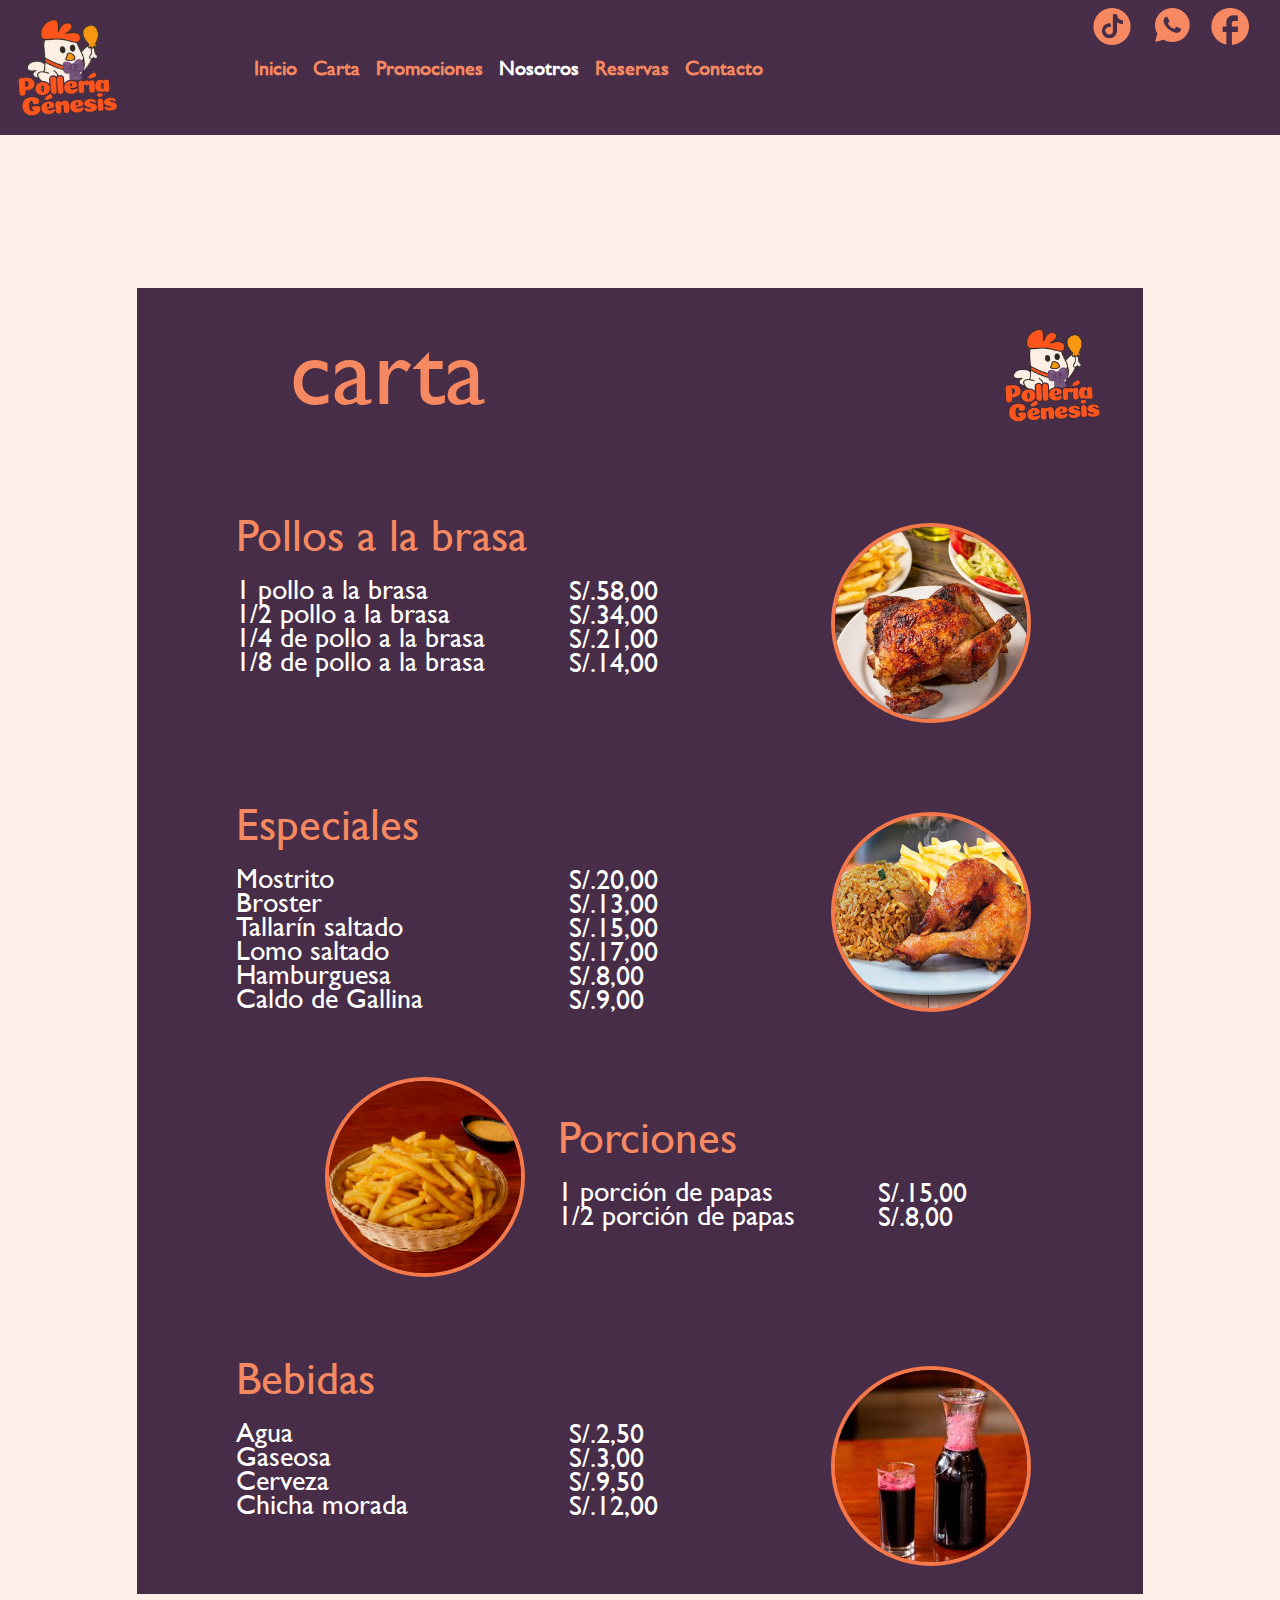
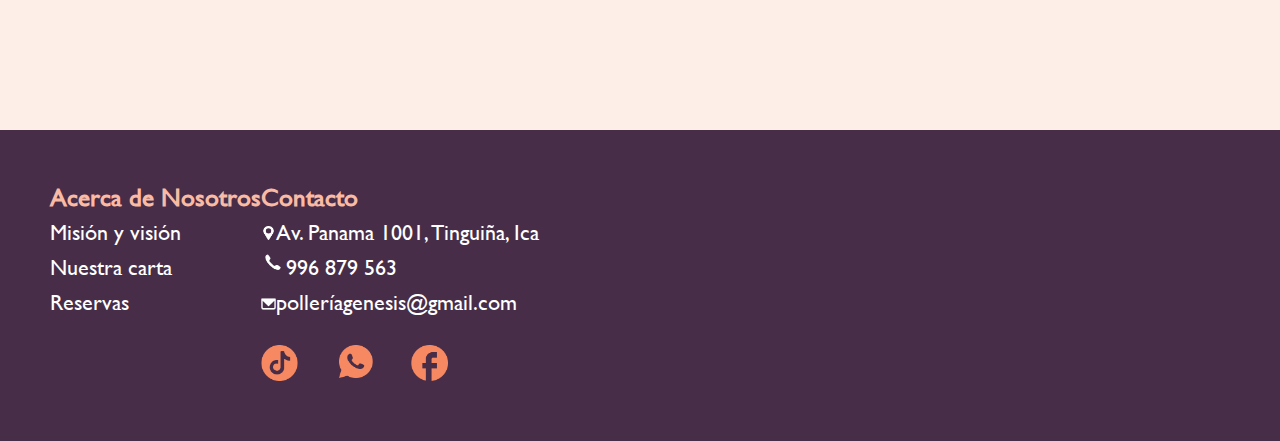
==== Cartag.html @ 94c0431f "se agrego toda la pagina" ====
<!DOCTYPE html>
<html lang="es">

<head>
    <meta charset="UTF-8">
    <meta name="viewport" content="width=device-width, initial-scale=1.0">
    <link href="https://cdn.jsdelivr.net/npm/bootstrap@5.3.3/dist/css/bootstrap.min.css" rel="stylesheet" 
      integrity="sha384-QWTKZyjpPEjISv5WaRU9OFeRpok6YctnYmDr5pNlyT2bRjXh0JMhjY6hW+ALEwIH" crossorigin="anonymous">
    <title>Carta</title>
    <link rel="stylesheet" href="estilog2.css" type="text/css">
    <link rel="stylesheet" href="estilosg.css">
</head>

<body>
    <div class="header-pg d-flex">
        <nav class="navbar navbar-expand-lg">
            <div class="container-fluid">
                <a class="navbar-brand d-none d-lg-block" href="#">
                    <img src="img/logo.svg" alt="logo" class="logo">
                </a>
                <button class="navbar-toggler" type="button" data-bs-toggle="collapse"
                    data-bs-target="#navbarSupportedContent" aria-controls="navbarSupportedContent"
                    aria-expanded="false" aria-label="Toggle navigation">
                    <span class="navbar-toggler-icon"></span>
                </button>
                <div class="collapse navbar-collapse" id="navbarSupportedContent">
                    <ul class="navbar-nav me-auto mb-2 mb-lg-0">
                        <li class="nav-item">
                            <a class="nav-link" href="index.html">Inicio</a>
                        </li>
                        <li class="nav-item">
                            <a class="nav-link " href="Cartag.html">Carta</a>
                        </li>
                        <li class="nav-item">
                            <a class="nav-link " href="Promocionesg.html">Promociones</a>
                        </li>
                        <li class="nav-item">
                            <a class="nav-link active" href="Nosotrosg.html">Nosotros</a>
                        </li>
                        <li class="nav-item">
                            <a class="nav-link " href="Reservasg.html">Reservas</a>
                        </li>
                        <li class="nav-item">
                            <a class="nav-link " href="Contactog.html">Contacto</a>
                        </li>
                    </ul>
                </div>
                
            </div>
        </nav>
          <div class="ms-auto p-2">
            <ul class="navbar-nav flex-row flex-wrap ms-md-auto">
              <li>
                <a target="_blank" href="https://www.tiktok.com/@icapolleriagenesis?_t=8nOBZTZyQFB&_r=1">
                  <img src="img/tiktok.png" alt="tiktok" class="img-social" />
                </a>
              </li>
              <li>
                <a target="_blank" href="https://wa.me/c/51949355027">
                  <img src="img/whatsapp.png" alt="whatsapp" class="img-social" />
                </a>
              </li>
              <li>
                <a target="_blank" href="https://www.facebook.com/p/Polleria-G%C3%A9nesis-Ica-61553416058785/">
                  <img src="img/facebook.png" alt="facebook" class="img-social">
                </a>
              </li>
            </ul>
          </div>
</div>
<br>
<div class="fondo-carta text-white p-1">
    <div class="container pt-3">
        <div class="row ms-4">
            <div class="col-1"></div>
            <div class="col-3 d-flex justify-content-lg-between carta">
                <br><br>
                <span class="carta1">carta</span>
            </div>
            <div class="col-3"></div>
            <div class="col-5 d-flex justify-content-end">
                <img class="imagen-logo" src="img/logo.png" alt="imagen-logo" class="img-fluid">
            </div>
            <div class="col-0"></div>
        </div>
    </div>
    <div class="linea"></div>
    <div class="container">
        <div class="row">
            <div class="col-1"></div>
            <div class="col-4 sub-titulo pt-5 pb-3"></div>
        </div>
    </div>
    <div class="container mb-4">
        <div class="row">
            <div class="col-1 custom-col-1"></div>
            <div class="col-4 custom-col-4">
                <span class="sub-titulo" style="color: #F68961; white-space: nowrap">Pollos a la brasa</span>
                <br><br>
                1 pollo a la brasa <br>
                1/2 pollo a la brasa <br>
                1/4 de pollo a la brasa <br>
                1/8 de pollo a la brasa 
            </div>
            <div class="col-3 custom-col-3 d-flex justify-content-start precio">
                <br><br>
                S/.58,00 <br>
                S/.34,00 <br>
                S/.21,00 <br>
                S/.14,00
            </div>
            <div class="col-sm-3 custom-col-3 last d-flex justify-content-center align-items-center">
                <img class="imagen" src="img/carta-primeraimagen.jpg" alt="segunda-imagen" class="img-fluid">
            </div>
            <div class="col-1 custom-col-1"></div>
        </div>
    </div>
    <div class="linea"></div>
    <div class="container">
        <div class="row">
            <div class="col-1"></div>
            <div class="col-3 sub-titulo2 pt-5 pb-3"></div>
        </div>
    </div>
    <div class="container pb-4">
        <div class="row">
            <div class="col-1 custom-col-1"></div>
            <div class="col-4 custom-col-4">
                <span class="sub-titulo" style="color: #F68961;">Especiales</span>
                <br><br>
                Mostrito <br>
                Broster<br>
                Tallarín saltado <br>
                Lomo saltado <br>
                Hamburguesa <br>
                Caldo de Gallina 
            </div>
            <div class="col-3 custom-col-3 d-flex justify-content-start precio">
                <br><br>
                S/.20,00 <br>
                S/.13,00 <br>
                S/.15,00 <br>
                S/.17,00 <br>
                S/.8,00 <br>
                S/.9,00 
            </div>
            <div class="col-sm-3 custom-col-3 last d-flex justify-content-center align-items-center">
                <img class="imagen" src="img/mostrito-carta.webp" alt="tercera-imagen" class="img-fluid">
            </div>
            <div class="col-1 custom-col-1"></div>
        </div>
    </div>
    <div class="linea"></div>
    <div class="container">
        <div class="row">
            <div class="col-1"></div>
            <div class="col-3"></div>
            <div class="col-4 sub-titulo3 pt-4 pb-3"></div>
        </div>
    </div>

    <div class="container contenedor-1 mb-4">
        <div class="row ms-4">
            <div class="col-1 custom-col-1"></div>
            <div class="col-sm-3 custom-col-3 last d-flex justify-content-center align-items-center mr-3 ms-5">
                <!-- ocupa 1 columna en 481x767-->
                 <img class="imagen" class="imagen-2" src="img/papas-carta.png" alt="cuarta-imagen" class="img-fluid">
            </div>
            <div class="col-4 custom-col-4 porciones-text"> 
                <!-- ocupa 7 columnas en 481x767 -->
                <br><br>
                <span class="sub-titulo" style="color: #F68961;">Porciones</span>
                <br><br>
                1 porción de papas <br>
                1/2 porción de papas
            </div>
            <div class="col-3 custom-col-3 d-flex justify-content-start precio">
                <!-- ocupa 2 columnas en 481x767-->
                <br><br><br><br>
                S/.15,00 <br>
                S/.8,00
            </div>
            <div class="col-1 custom-col-1"></div>
        </div>
    </div>

    <div class="linea"></div>

    <div class="container">
        <div class="row">
            <div class="col-1"></div>
            <div class="col-3 sub-titulo4 pt-5 pb-3"></div>
        </div>
    </div>

    <div class="container pb-4">
        <div class="row">
            <div class="col-1 custom-col-1"></div>
            <div class="col-4 custom-col-4">
                <span class="sub-titulo" style="color: #F68961;">Bebidas</span>
                <br><br>
                Agua <br>
                Gaseosa <br>
                Cerveza <br>
                Chicha morada 
            </div>
            <div class="col-3 custom-col-3 d-flex justify-content-start precio">
                <br><br>
                S/.2,50 <br>
                S/.3,00 <br>
                S/.9,50 <br>
                S/.12,00
            </div>
            <div class="col-sm-3 custom-col-3 last d-flex justify-content-center align-items-center">
                <img class="imagen" src="img/carta-chicha.jfif" alt="quinta-imagen" class="img-fluid">
            </div>
            <div class="col-1 custom-col-1"></div>
        </div>
    </div>
</div>


<footer class="d-lg-flex justify-content-lg-arun">
    <div class="footer-text">
      <ul>
        <p>Acerca de Nosotros</p>
        <li><a href="Nosotrosg.html">Misión y visión</a></li>
        <li><a href="Cartag.html">Nuestra carta</a></li>
        <li><a href="Reservasg.html">Reservas</a></li>
      </ul>
    </div>
    <div class="footer-text">
      <ul>
        <p>Contacto</p>
        <li><img src="img/icono ubicación.png" width="15" />Av. Panama 1001, Tinguiña, Ica</li>
        <li><img src="img/iconocall.png" width="25" />996 879 563</li>
        <li><img src="img/email.png" width="15" />polleríagenesis@gmail.com</li>
      </ul>
      <ul class="d-flex justify-content-start">
        <li class="pe-3">
          <a target="_blank" href="https://www.tiktok.com/@icapolleriagenesis?_t=8nOBZTZyQFB&_r=1">
            <img src="img/tiktok.png" alt="icono" class="logo-footer" />
          </a>
        </li>
        <li class="pe-3">
          <a target="_blank" href="https://wa.me/c/51949355027">
            <img src="img/whatsapp.png" alt="icono" class="logo-footer" />
          </a>
        </li>
        <li class="pe-3">
          <a target="_blank" href="https://www.facebook.com/p/Polleria-G%C3%A9nesis-Ica-61553416058785/">
            <img src="img/facebook.png" alt="icono" class="logo-footer" />
          </a>
        </li>
      </ul>
    </div>
  </footer>

    <script src="https://cdn.jsdelivr.net/npm/bootstrap@5.3.3/dist/js/bootstrap.bundle.min.js"
    integrity="sha384-YvpcrYf0tY3lHB60NNkmXc5s9fDVZLESaAA55NDzOxhy9GkcIdslK1eN7N6jIeHz"
    crossorigin="anonymous"></script>
</body>

</html>
---- estilog2.css ----
/* BODY */
  /* Clase de estilo para el body */
body {
    background-color: #FEEEE8;
}
aside {
    float: right;
    padding: 2px;
    margin-right: 2px;
}
/* CONTENEDOR */
/* clases de estilos para el contenedor */
.fondo-carta {
 background-color: #472D48;
 margin: 10.67%;

} 
/* clases de estilos para el titulo del contenedor */
.carta {
  font-size: 96px;
  color: #F68961;
  margin-top: 50px;
}
/* clases de estilos para los  subtitulos del contenedor */
.sub-titulo {
  font-size: 45px;
  color: #F68961;
}
/* clases de estilos para el contenedor */
.container {
  font-size: 28px;
  line-height: 24px;
  justify-content: flex-end;
}
/* Clases para las imagenes del contenedor */
.imagen {
  border: 4px solid #F5784A;
  border-radius: 200%;
  width: 200px;
  height: 200px;
  object-fit: cover;
  
}
/* Clases de estilos para el logo del contenedor */
.imagen-logo {
  width: 150px;
  height: 150px;
}
/* Clases de estlos para una linea separadora */
.linea {
  content: "ghhhhhh";
  display: block;
  position: relative;
  width: 100%;
  height: 1px;
  background-color:#472D48;
}
/* Clases de estilos para los precios del contenedor */
.precio {
  margin-left: 0px;
  display: block;
  padding-top: 7px;
}
/* FOOTER */
/* Clases de estilos del footer */
footer {
  background-color: #472D48;
  font-size: 22px;
  padding: 50px;
  border-image: none;
  border-style: none;
}
/* Estilos para los enlaces del footer */
footer a {
  color: #fff;
  font-weight: normal;
  background-color: #472D48;
  border-image: none;
  border-style: none;
  text-decoration: none;
}

footer p {
  color:#FABBA5;
  font-size: 25px;
  font-weight: bold;
}

footer ul {
  list-style: none;
  background-color: #472D48;
  border-image: none;
  border-style: none;
  color: #fff;
}

.float {
  display: flex;
  justify-content: center;
  float:inherit;
}

.float1 {
  justify-content: center;
  float:inline-start;
}
/* MEDIAQUERIES */
/* Estilos responsive para tablet */
  @media (min-width: 768px) and (max-width: 1024px) {
   
    .container {
        font-size: 22px;
    }
    .sub-titulo {
      font-size: 45px;
    }
    .carta1 {
      font-size: 96px;
    }
    .precio {
      font-size: 22px;
    }
    .imagen {
      width: 150px; 
      height: 150px; 
      object-fit: cover;
    }
    .fondo-carta {
      background-color: #472D48;
      margin: 80px 40px;
     }
    }
  /* 
    ##Device = Low Resolution Tablets, Mobiles (Landscape)
    ##Screen = B/w 481px to 767px
  */
/* Estilos responsive para dispositivos moviles */
  @media (min-width: 481px) and (max-width: 767px) {
  body {
    background-color: #FEEEE8;
    width: 100%;
    max-width: 100%;
  }
  .fondo-carta {
    background-color: #472D48;
    max-width: 100%;
    display: flex; 
    flex-direction: column;
    margin: 30px 20px 50px;
   }
   .row {
    width: 100%;
  }
  .container {
    font-size: 22px;
  }
  .sub-titulo {
    font-size: 30px;
  }
  .carta1 {
    font-size: 45px;
  }
  .precio {
    margin: 0;
  }
  .imagen {
    width: 140px; 
    height: 140px; 
    object-fit: cover;
  }
  .contenedor-1{
    margin-left: 28px;
  }
.imagen-porciones {
margin: 0;
}
.custom-col-1 {
    flex: 0 0 8.33%; /* 1/12 = 8.333% */
    max-width: 8.33%;
}
.custom-col-4 {
  flex: 0 0 58.33%; /* 7/12 de ancho */
  max-width: 58.33%; /* 7/12 de ancho */
}
/* Columna personalizada para col-3 */
.custom-col-3 {
  flex: 0 0 16.67%; /* 2/12 de ancho */
  max-width: 16.67%;
}
.custom-col-3.last {
    flex: 0 0 8.33%; /* 1/12 = 8.333% */
    max-width: 8.33%;
    max-width: 100%;
    margin-left: 35%;
    padding-top: 40px;
}
}
  /* 
    ##Device = Most of the Smartphones Mobiles (Portrait)
    ##Screen = B/w 320px to 479px
  */
/* Estilos responsive para dispositivos moviles pequeños */
  @media (min-width: 320px) and (max-width: 480px) {
    body {
      background-color: #FEEEE8;
      width: 100%;
      max-width: 100%;
    }
    .fondo-carta {
      background-color: #472D48;
      max-width: 100%;
      display: flex; 
      flex-direction: column;
      margin: 20px 20px 50px;
     }
     .row {
      width: 100%;
    }
    .container {
      font-size: 17px;
    }
    .sub-titulo {
      font-size: 30px;
    }
    .carta1 {
      font-size: 55px;
    }
    .precio {
      margin: 0;
    }
    .imagen {
      width: 140px; 
      height: 140px; 
      object-fit: cover;
    }
    .contenedor-1{
      margin-left: -10px;
      margin-top: -30px;
    }
  .imagen-porciones {
  margin: 0;
  }
  .imagen-logo {
    padding-left: 30px ;
    width: 100px;
    height: 100px;
    object-fit: cover;
  }
  .custom-col-1 {
      flex: 0 0 8.33%; /* 1/12 = 8.333% */
      max-width: 8.33%;
  }
  .custom-col-4 {
    flex: 0 0 58.33%; /* 7/12 de ancho */
    max-width: 58.33%; /* 7/12 de ancho */
  }
  /* Columna personalizada para col-3 */
  .custom-col-3 {
    flex: 0 0 16.67%; /* 2/12 de ancho */
    max-width: 16.67%;
  }
  .custom-col-3.last {
      flex: 0 0 8.33%; /* 1/12 = 8.333% */
      max-width: 8.33%;
      max-width: 100%;
      margin-left: 30%;
      padding-top: 40px;
  }
}
---- estilosg.css ----
/* ESTILOS GENERALES */

/* Integración de la fuente de letra en la pagina */
@font-face{font-family:'gill sans mt regular';src:url(/fuentes/GILL.TTF)}
/* Clases de estilos generales para toda la página */
*{margin:0;padding:0;box-sizing:border-box;list-style:none;font-family:'gill sans mt regular'}
/* BODY */

/* Estilos para el cuerpo de la pagina */
body{font-family:'gill sans mt regular';background-color:#FEEEE8}

/* HEADER */

/* Clase de estilo para el logo de la página */
.logo{display:none}
/* Clase de estilo para el color de fondo del header */
.header-pg{background-color:#472D48}
/* Clases de estilo para la barra de navegación del header */
.nav-link{color:#F68961;font-size:1.25rem;font-weight:bold}

.navbar-nav .nav-link.active{color:#fff}

.navbar-nav .nav-link:hover{color:#FABBA5}
/* Clases de estilos para los iconos del header */
.img-social{width:62%}
/* Clases de estilo para la barra de navegación del header */
.navbar-toggler{border:1px solid #fff}
.navbar-toggler-icon{background-image:url('./img/menu.svg')}

/* FOOTER */

/* Clases de estilos para los iconos del footer  */
.logo-footer{width:60%;padding-top:25px}
p{color:#EDEAED}
/* Clases de estilos para el footer */
 footer{background-color:#472D48;font-size:22px;padding:50px;border-image:none;border-style:none} 
footer a{color:#fff;font-weight:normal;background-color:#472D48;border-image:none;border-style:none;text-decoration:none}

footer p{color:#FABBA5;font-size:25px;font-weight:bold}
/* Clases de estilos para el menu del footer */
footer ul{list-style:none;background-color:#472D48;border-image:none;border-style:none;color:#fff}

.footer-text{line-height:35px}

/* Media queries para la visualización de el logo del footer */
@media (min-width:992px){.logo{display:block;width:50%}
/* RESET */

}
/* http://meyerweb.com/eric/tools/css/reset/ 
   v2.0 | 20110126
   License: none (public domain)
*/

html,body,div,span,applet,object,iframe,h1,h2,h3,h4,h5,h6,p,blockquote,pre,a,abbr,acronym,address,big,cite,code,del,dfn,em,img,ins,kbd,q,s,samp,small,strike,strong,sub,sup,tt,var,b,u,i,center,dl,dt,dd,ol,ul,li,fieldset,form,label,legend,table,caption,tbody,tfoot,thead,tr,th,td,article,aside,canvas,details,embed,figure,figcaption,header,hgroup,menu,nav,output,ruby,section,summary,time,mark,audio,video{margin:0;padding:0;border:0;font-size:100%;vertical-align:baseline}
/* HTML5 display-role reset for older browsers */
article,aside,details,figcaption,figure,footer,header,hgroup,menu,nav,section{display:block}
body{line-height:1}
ol,ul{list-style:none}
blockquote,q{quotes:none}
blockquote:before,blockquote:after,q:before,q:after{content:'';content:none}
table{border-collapse:collapse;border-spacing:0}
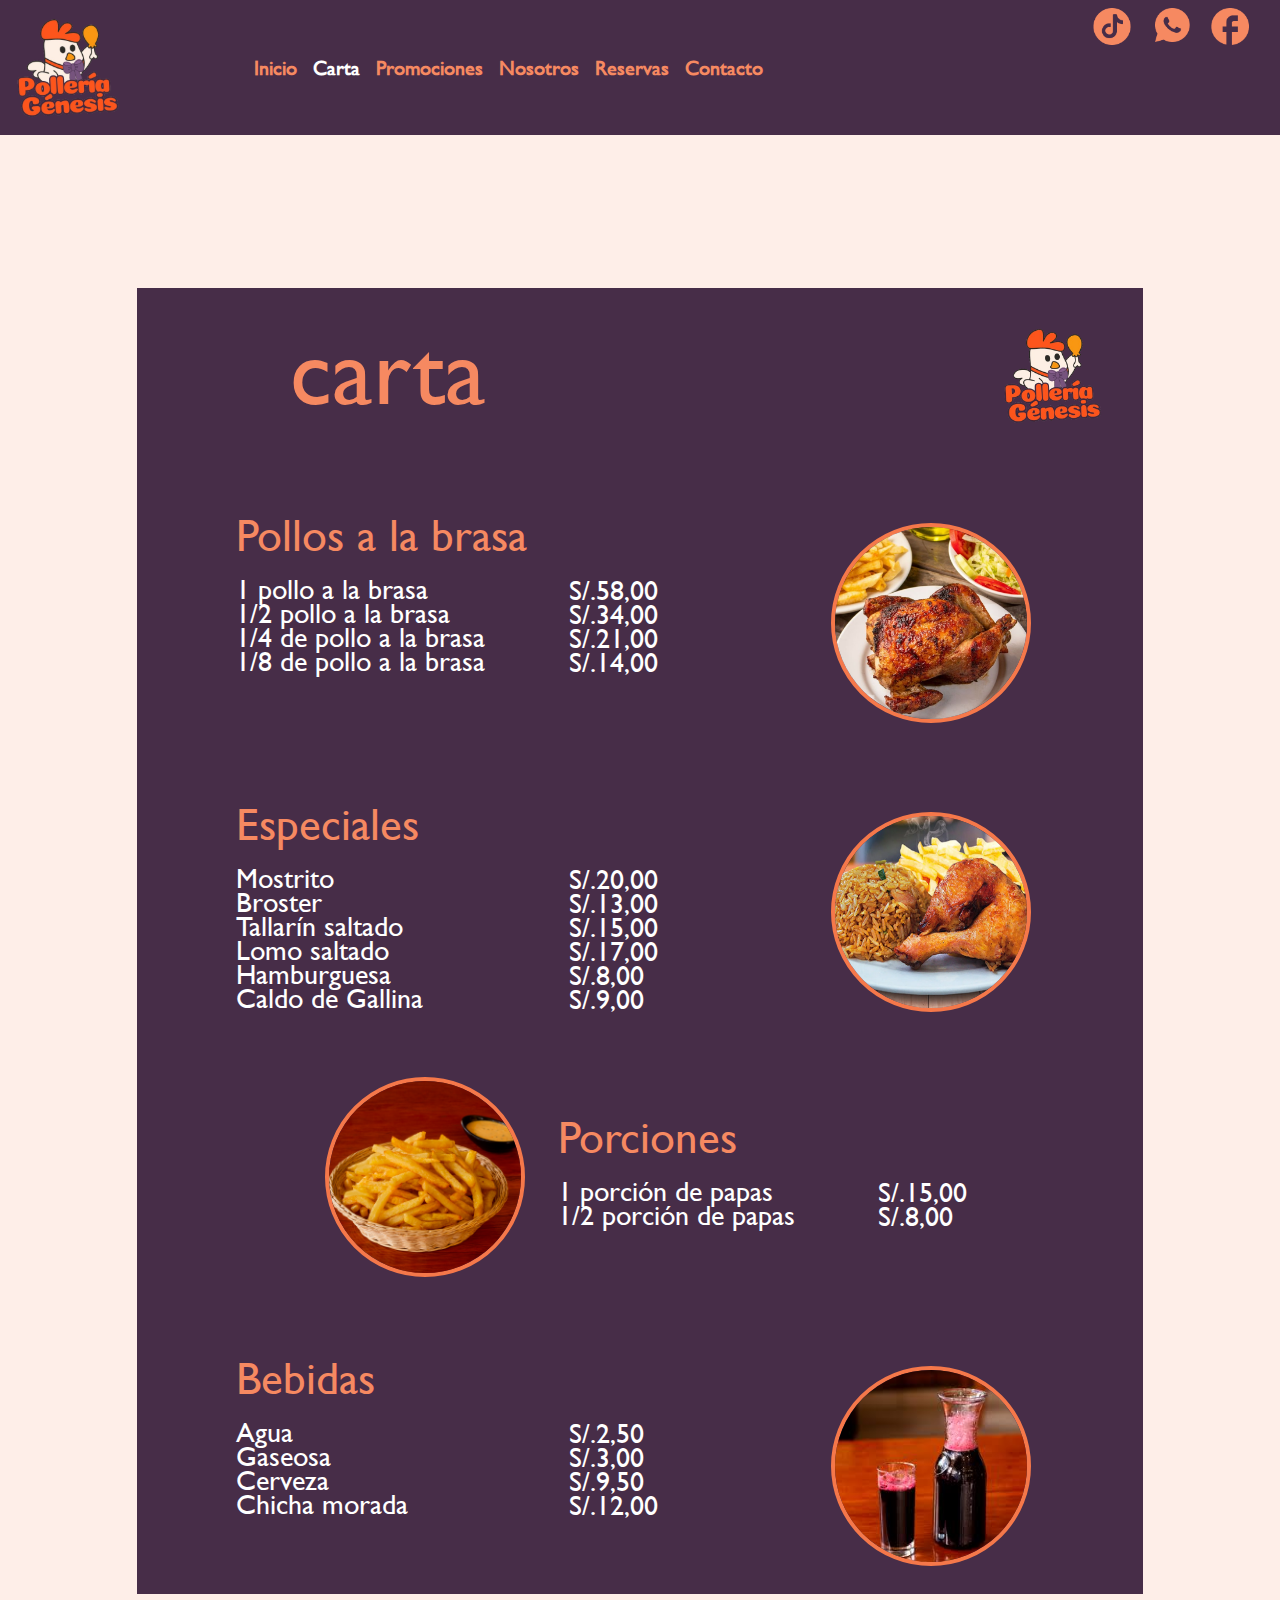
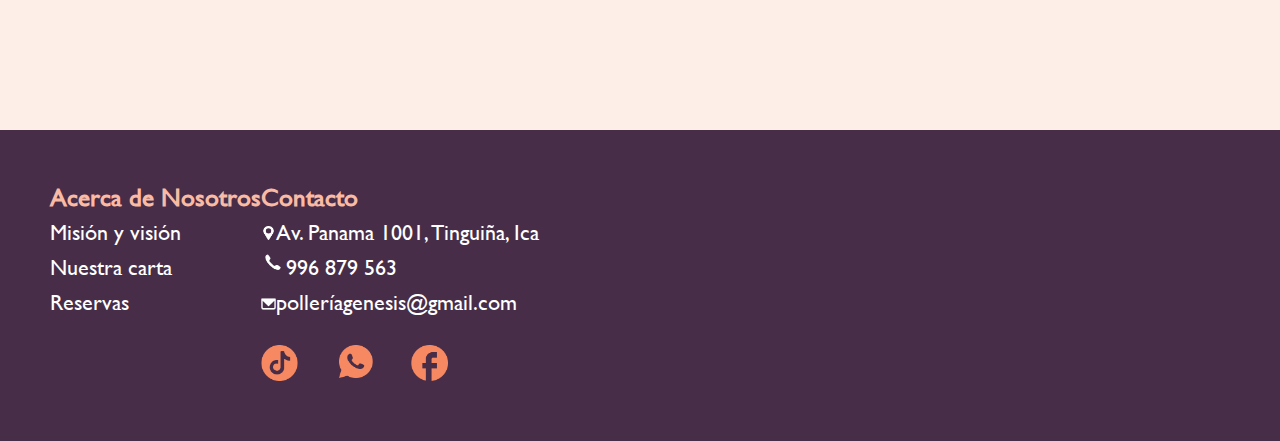
==== commit e9e53b0f: "se cambio el header" ====
--- a/Cartag.html
+++ b/Cartag.html
@@ -28,14 +28,14 @@
                         <li class="nav-item">
                             <a class="nav-link" href="index.html">Inicio</a>
                         </li>
-                        <li class="nav-item">
-                            <a class="nav-link " href="Cartag.html">Carta</a>
+                        <li class="nav-item ">
+                            <a class="nav-link active" href="Cartag.html">Carta</a>
                         </li>
                         <li class="nav-item">
                             <a class="nav-link " href="Promocionesg.html">Promociones</a>
                         </li>
                         <li class="nav-item">
-                            <a class="nav-link active" href="Nosotrosg.html">Nosotros</a>
+                            <a class="nav-link " href="Nosotrosg.html">Nosotros</a>
                         </li>
                         <li class="nav-item">
                             <a class="nav-link " href="Reservasg.html">Reservas</a>
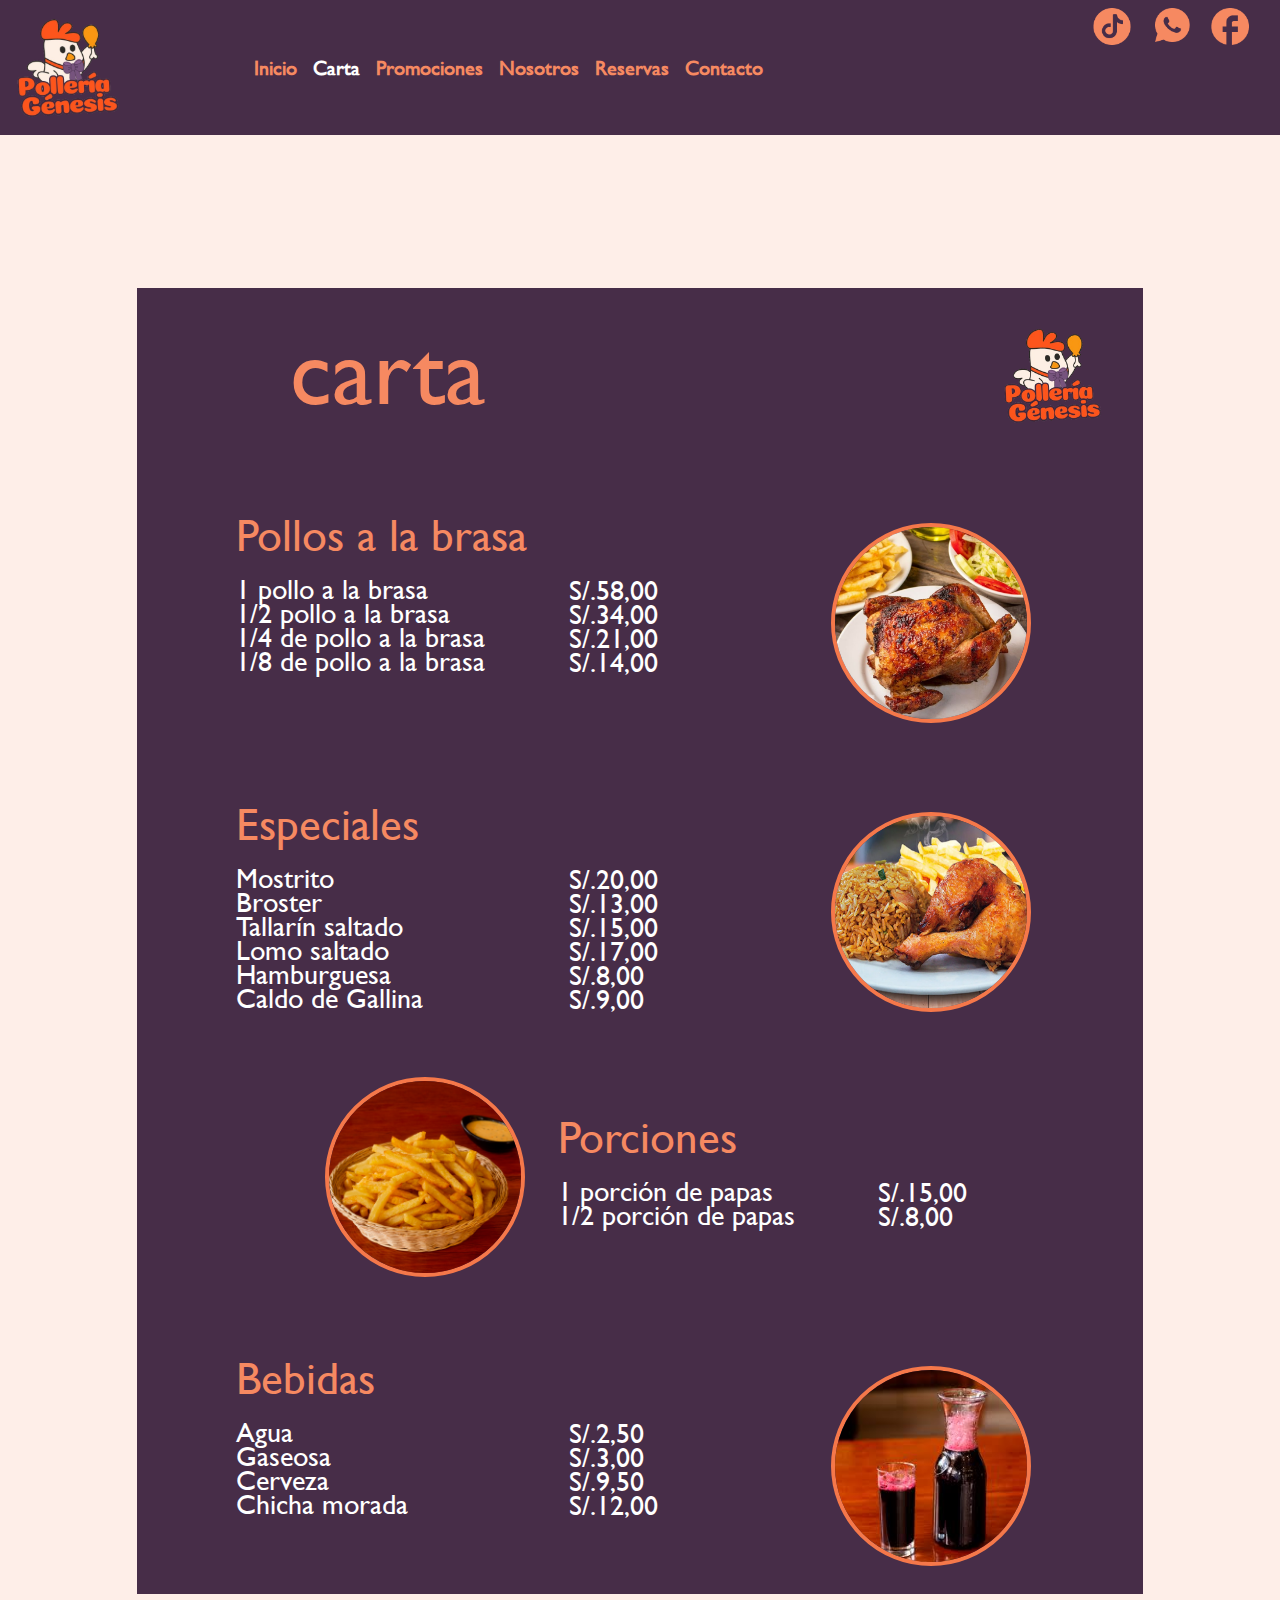
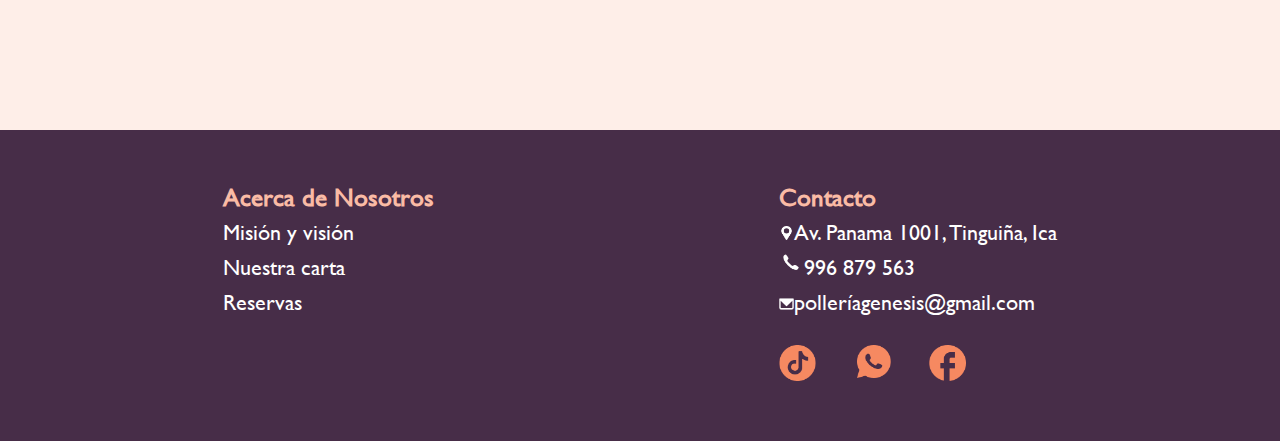
==== commit 9476a07a: "se actualizó nosotros y carta" ====
--- a/Cartag.html
+++ b/Cartag.html
@@ -220,7 +220,7 @@
 </div>
 
 
-<footer class="d-lg-flex justify-content-lg-arun">
+<footer class="d-lg-flex justify-content-lg-around">
     <div class="footer-text">
       <ul>
         <p>Acerca de Nosotros</p>
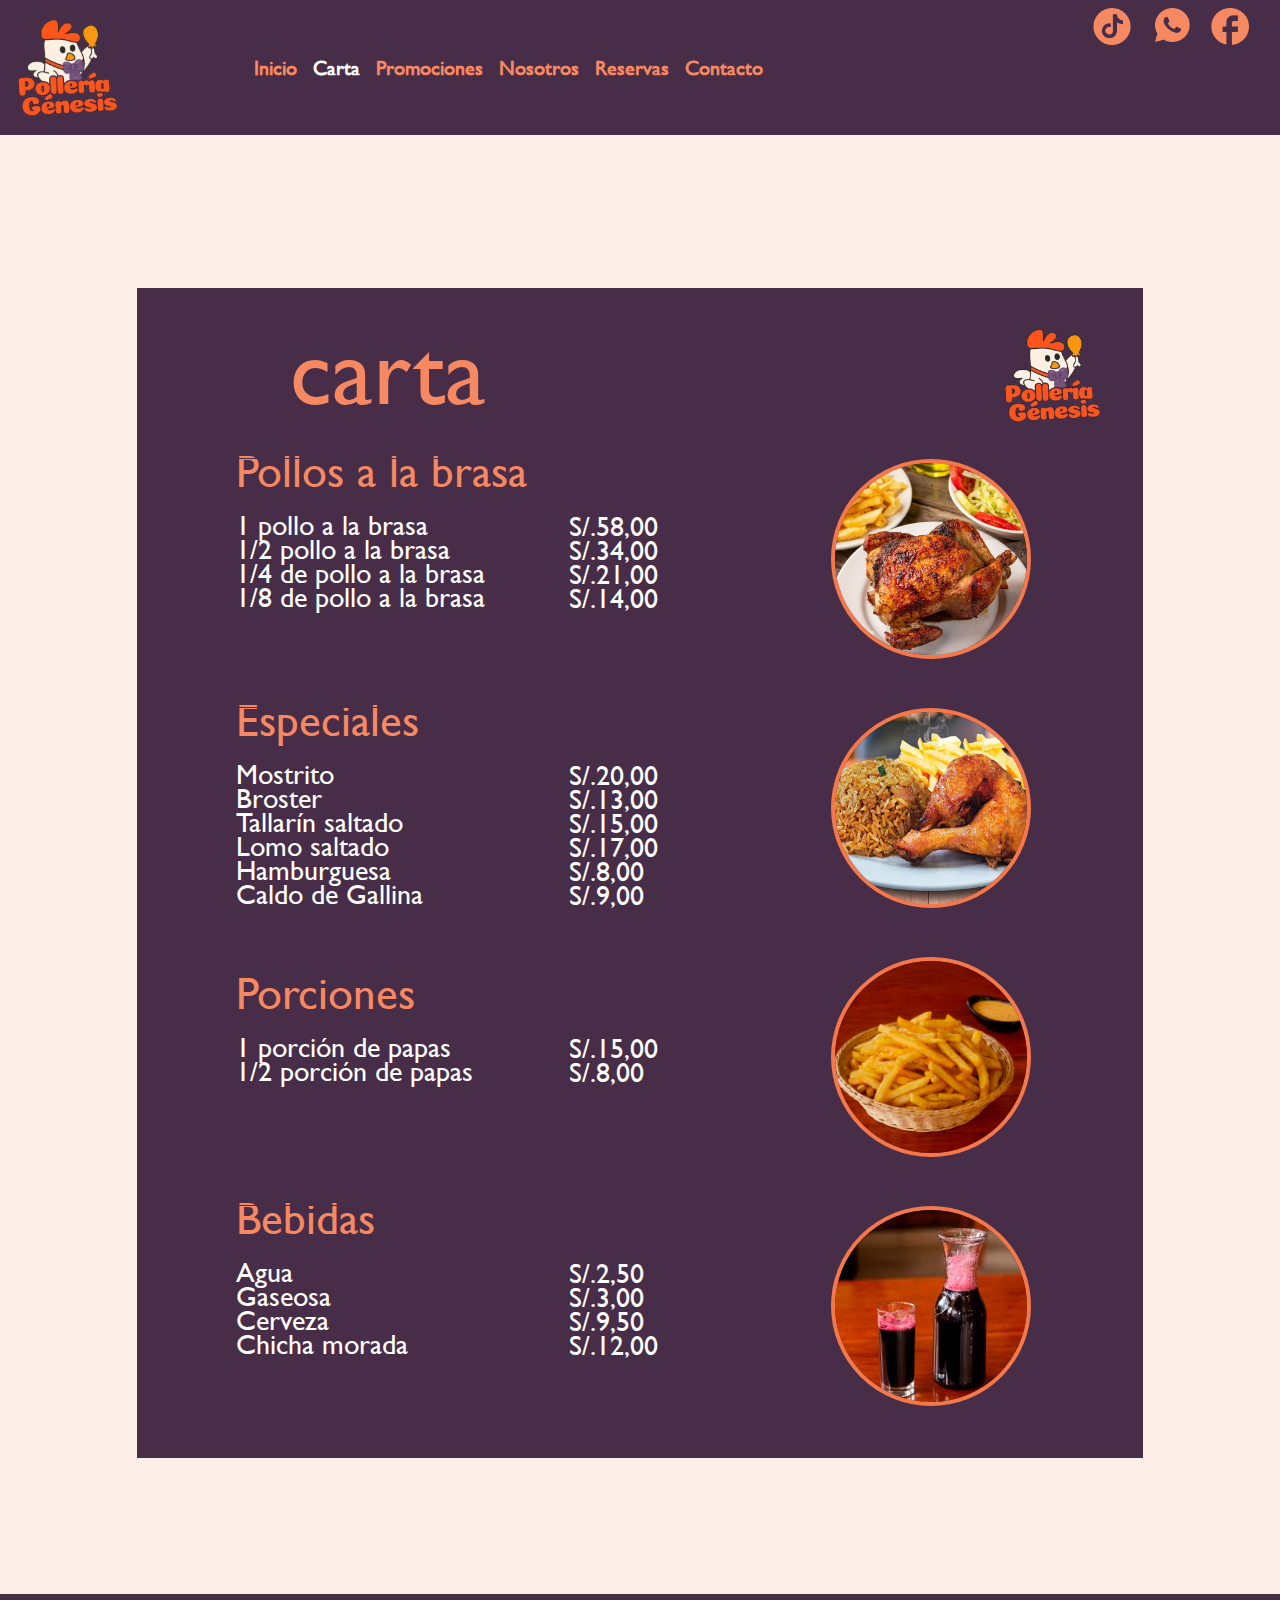
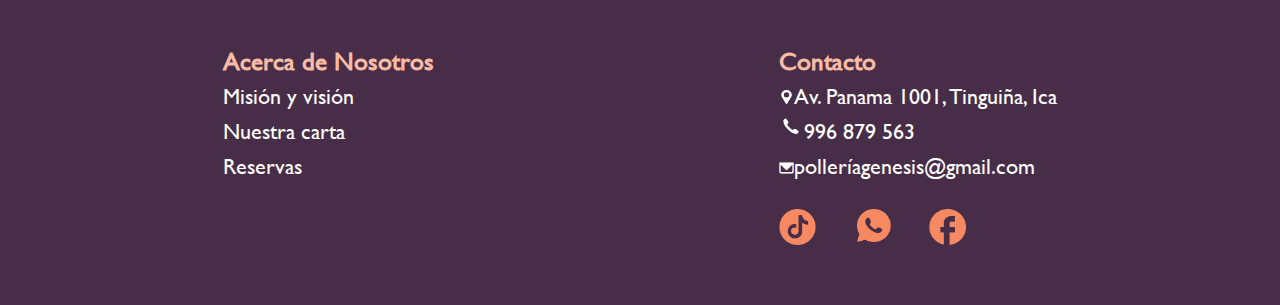
==== commit ebc387a8: "se agregaron actualizaciones a la página de nosotros, carta y reservas, también se editaron" ====
--- a/Cartag.html
+++ b/Cartag.html
@@ -84,14 +84,17 @@
             <div class="col-0"></div>
         </div>
     </div>
-    <div class="linea"></div>
-    <div class="container">
-        <div class="row">
-            <div class="col-1"></div>
-            <div class="col-4 sub-titulo pt-5 pb-3"></div>
-        </div>
-    </div>
-    <div class="container mb-4">
+
+    <div class="linea"></div>
+
+    <div class="container">
+        <div class="row">
+            <div class="col-1"></div>
+            <div class="col-4 sub-titulo"></div>
+        </div>
+    </div>
+
+    <div class="container pb-5">
         <div class="row">
             <div class="col-1 custom-col-1"></div>
             <div class="col-4 custom-col-4">
@@ -115,14 +118,17 @@
             <div class="col-1 custom-col-1"></div>
         </div>
     </div>
-    <div class="linea"></div>
-    <div class="container">
-        <div class="row">
-            <div class="col-1"></div>
-            <div class="col-3 sub-titulo2 pt-5 pb-3"></div>
-        </div>
-    </div>
-    <div class="container pb-4">
+
+    <div class="linea"></div>
+
+    <div class="container">
+        <div class="row">
+            <div class="col-1"></div>
+            <div class="col-3 sub-titulo2"></div>
+        </div>
+    </div>
+
+    <div class="container pb-5">
         <div class="row">
             <div class="col-1 custom-col-1"></div>
             <div class="col-4 custom-col-4">
@@ -150,50 +156,47 @@
             <div class="col-1 custom-col-1"></div>
         </div>
     </div>
-    <div class="linea"></div>
-    <div class="container">
-        <div class="row">
-            <div class="col-1"></div>
-            <div class="col-3"></div>
-            <div class="col-4 sub-titulo3 pt-4 pb-3"></div>
-        </div>
-    </div>
-
-    <div class="container contenedor-1 mb-4">
-        <div class="row ms-4">
-            <div class="col-1 custom-col-1"></div>
-            <div class="col-sm-3 custom-col-3 last d-flex justify-content-center align-items-center mr-3 ms-5">
-                <!-- ocupa 1 columna en 481x767-->
-                 <img class="imagen" class="imagen-2" src="img/papas-carta.png" alt="cuarta-imagen" class="img-fluid">
-            </div>
-            <div class="col-4 custom-col-4 porciones-text"> 
-                <!-- ocupa 7 columnas en 481x767 -->
-                <br><br>
-                <span class="sub-titulo" style="color: #F68961;">Porciones</span>
+
+    <div class="linea"></div>
+
+    <div class="container">
+        <div class="row">
+            <div class="col-1"></div>
+            <div class="col-3 sub-titulo3"></div>
+        </div>
+    </div>
+
+    <div class="container pb-5">
+        <div class="row">
+            <div class="col-1 custom-col-1"></div>           
+            <div class="col-4 custom-col-4"> <br>
+                <span class="sub-titulo " style="color: #F68961;">Porciones</span>
                 <br><br>
                 1 porción de papas <br>
-                1/2 porción de papas
-            </div>
-            <div class="col-3 custom-col-3 d-flex justify-content-start precio">
-                <!-- ocupa 2 columnas en 481x767-->
-                <br><br><br><br>
+                1/2 porción de papas 
+            </div>
+            <div class="col-3 custom-col-3 d-flex justify-content-start precio">
+                <br><br> <br>
                 S/.15,00 <br>
                 S/.8,00
             </div>
-            <div class="col-1 custom-col-1"></div>
-        </div>
-    </div>
-
-    <div class="linea"></div>
-
-    <div class="container">
-        <div class="row">
-            <div class="col-1"></div>
-            <div class="col-3 sub-titulo4 pt-5 pb-3"></div>
-        </div>
-    </div>
-
-    <div class="container pb-4">
+            <div class="col-sm-3 custom-col-3 last d-flex justify-content-center align-items-center">
+                 <img class="imagen" src="img/papas-carta.png" alt="cuarta-imagen" class="img-fluid">
+            </div>
+            <div class="col-1 custom-col-1"></div>
+        </div>
+    </div>
+
+    <div class="linea"></div>
+
+    <div class="container">
+        <div class="row">
+            <div class="col-1"></div>
+            <div class="col-3 sub-titulo4"></div>
+        </div>
+    </div>
+
+    <div class="container pb-5">
         <div class="row">
             <div class="col-1 custom-col-1"></div>
             <div class="col-4 custom-col-4">
